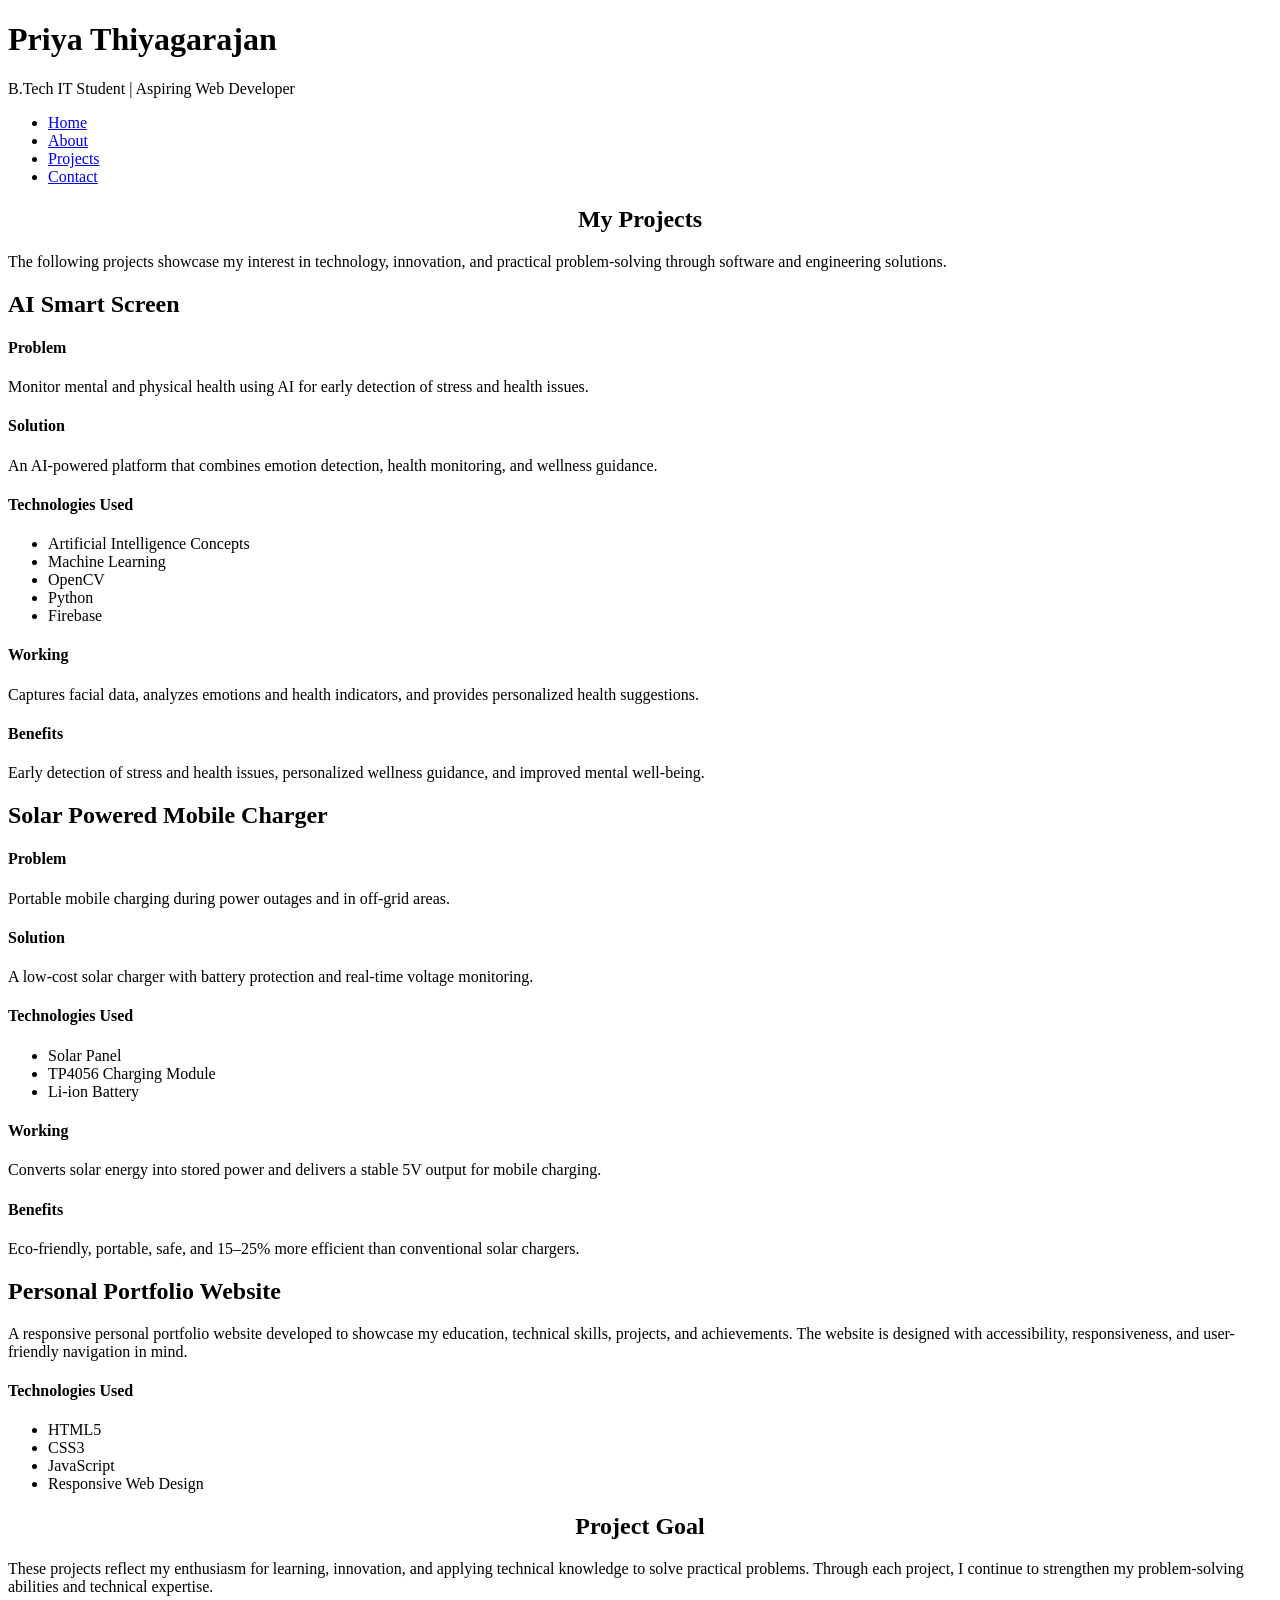
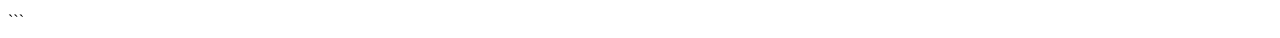
==== projects.html @ 735448b4 "Add files via upload" ====
<!DOCTYPE html>
<html lang="en">
<head>
    <meta charset="UTF-8">
    <meta name="viewport" content="width=device-width, initial-scale=1.0">
    <title>Projects | Explore My Portfolio</title>
    <link rel="stylesheet" href="css/style.css">
</head>

<body>

    <header>
        <h1><h1>Priya Thiyagarajan</h1>
        <p>B.Tech IT Student | Aspiring Web Developer</p>
</h1>
    </header>

    <!-- Paste the navigation here -->
    <nav aria-label="Main Navigation">
        <ul>
            <li><a href="index.html">Home</a></li>
            <li><a href="about.html">About</a></li>
            <li><a href="projects.html">Projects</a></li>
            <li><a href="contact.html">Contact</a></li>
        </ul>
    </nav>

    <main>



</body>
</html>
<main>

<div class="container">

    <section class="card">
        <center>
        <h2>My Projects</h2>
        </center>
        <p>
            The following projects showcase my interest in technology,
            innovation, and practical problem-solving through software
            and engineering solutions.
        </p>
    </section>

    <section class="card">

        <h2>AI Smart Screen</h2>

        <h4>
            Problem
        </h4>
<p>
Monitor mental and physical health using AI for early detection of stress and health issues.
</p>
        <h4>
            Solution
        </h4>
<p>
An AI-powered platform that combines emotion detection, health monitoring, and wellness guidance.
        </p>

        <h4>Technologies Used</h4>

        <ul>
            <li>Artificial Intelligence Concepts</li>
            <li>Machine Learning</li>
            <li>OpenCV</li>
            <li>Python</li>
            <li>Firebase</li>
        </ul>
<h4>Working</h4>
<p>Captures facial data, analyzes emotions and health indicators, and provides personalized health suggestions.</p>
<h4>Benefits</h4>

<p>Early detection of stress and health issues, personalized wellness guidance, and improved mental well-being.</p>
</section>

    <section class="card">

        <h2>Solar Powered Mobile Charger</h2>
        <h4>
            Problem
        </h4>
        <p>
           Portable mobile charging during power outages and in off-grid areas.
        </p>
        <h4>
            Solution
        </h4>
        <p>
A low-cost solar charger with battery protection and real-time voltage monitoring.
        </p>

        <h4>Technologies Used</h4>

        <ul>
            <li>Solar Panel</li>
            <li>TP4056  Charging Module</li>
            <li>Li-ion Battery</li>
        </ul>
        <h4>
            Working
        </h4>
        <p>
Converts solar energy into stored power and delivers a stable 5V output for mobile charging.
        </p>
<h4>
            Benefits
        </h4>
        <p>
Eco-friendly, portable, safe, and 15–25% more efficient than conventional solar chargers.
        </p>

    </section>

    <section class="card">

        <h2>Personal Portfolio Website</h2>

        <p>
            A responsive personal portfolio website developed to
            showcase my education, technical skills, projects,
            and achievements. The website is designed with
            accessibility, responsiveness, and user-friendly
            navigation in mind.
        </p>

        <h4>Technologies Used</h4>

        <ul>
            <li>HTML5</li>
            <li>CSS3</li>
            <li>JavaScript</li>
            <li>Responsive Web Design</li>
        </ul>
        </section>
<section class="card">
    <center>
        <h2>Project Goal</h2>
    </center>
    <p>
        These projects reflect my enthusiasm for learning, innovation, and applying technical knowledge to solve practical problems. Through each project, I continue to strengthen my problem-solving abilities and technical expertise.
    </p>

    </section>

</div>

</main>
```
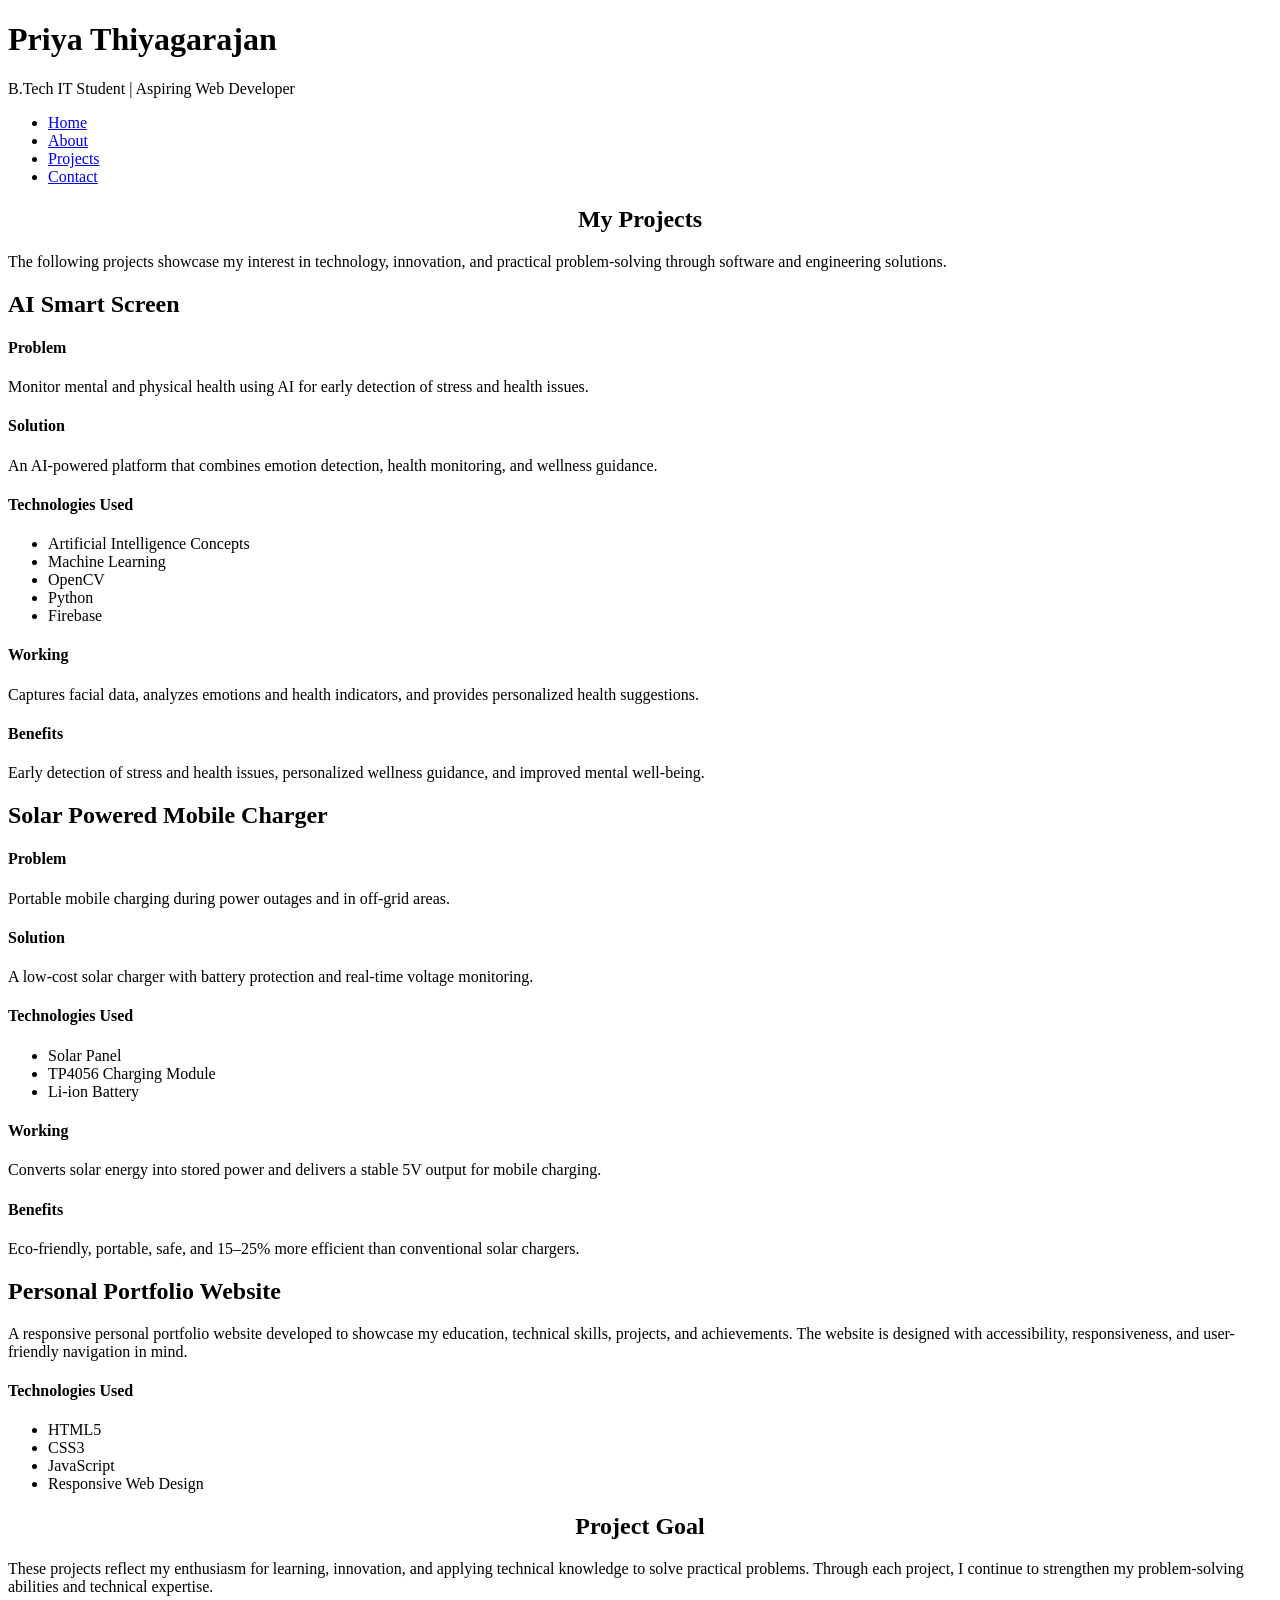
==== commit b9c9f374: "Fix HTML structure and improve formatting" ====
--- a/projects.html
+++ b/projects.html
@@ -4,7 +4,7 @@
     <meta charset="UTF-8">
     <meta name="viewport" content="width=device-width, initial-scale=1.0">
     <title>Projects | Explore My Portfolio</title>
-    <link rel="stylesheet" href="css/style.css">
+    <link rel="stylesheet" href=" css/style.css">
 </head>
 
 <body>
@@ -151,4 +151,3 @@
 </div>
 
 </main>
-```
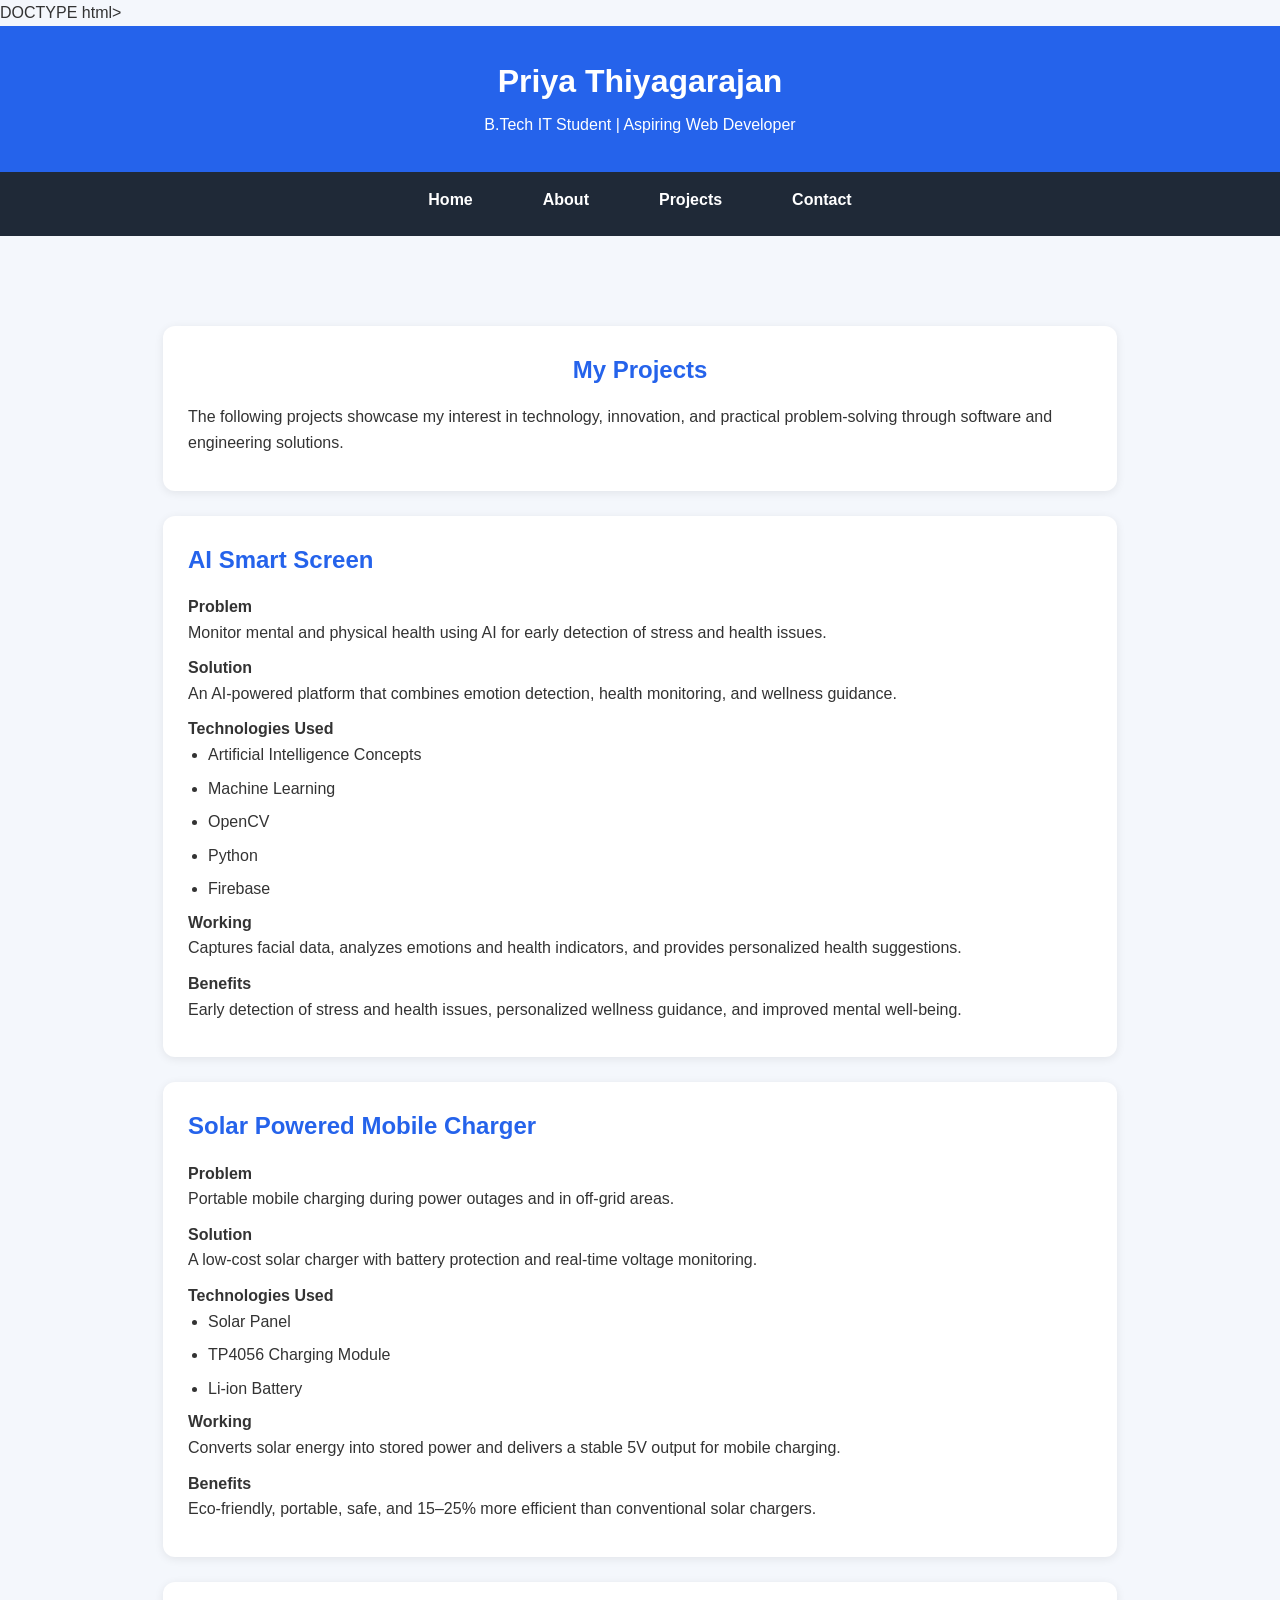
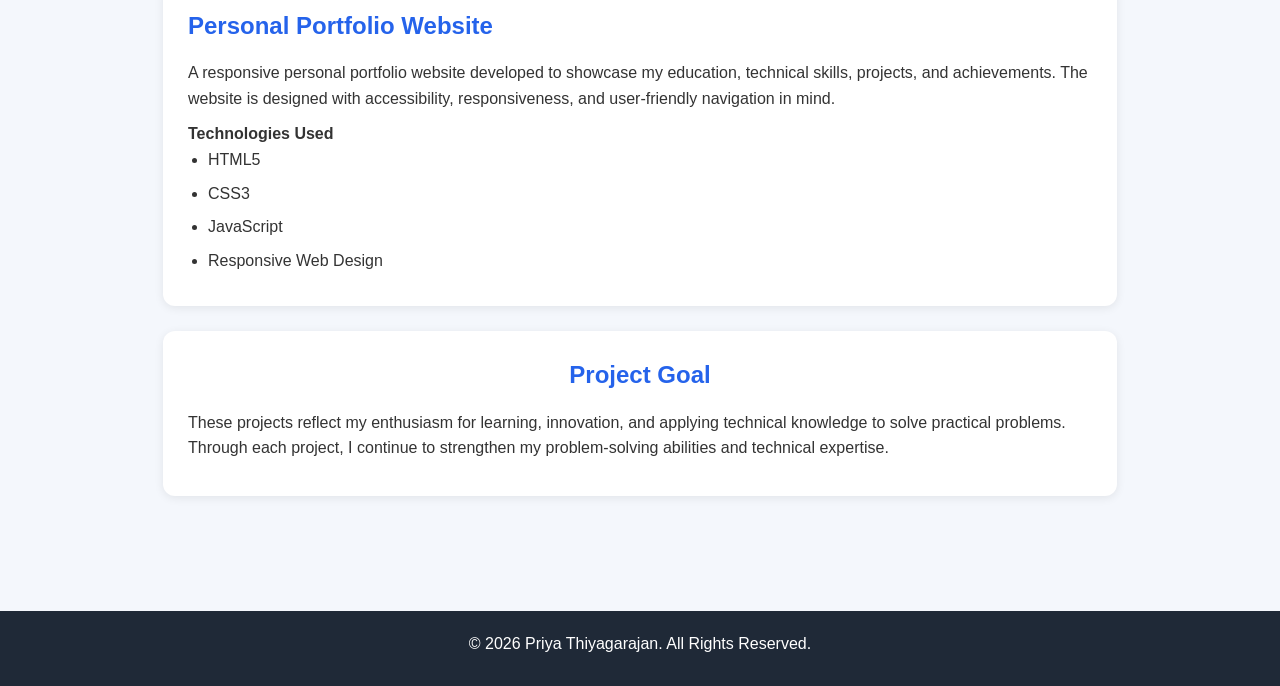
==== commit 61de1f65: "Update projects.html" ====
--- a/projects.html
+++ b/projects.html
@@ -1,10 +1,290 @@
-<!DOCTYPE html>
+DOCTYPE html>
 <html lang="en">
 <head>
     <meta charset="UTF-8">
     <meta name="viewport" content="width=device-width, initial-scale=1.0">
     <title>Projects | Explore My Portfolio</title>
-    <link rel="stylesheet" href=" css/style.css">
+    <style>
+    body{
+
+font-family: Arial, sans-serif;
+
+margin:0;
+
+line-height:1.6;
+
+}
+
+header{
+background:#333;
+
+color:white;
+
+text-align:center;
+
+padding:20px;
+
+}
+
+nav ul{
+
+display:flex;
+
+justify-content:center;
+
+gap:20px;
+
+list-style:none;
+
+padding:0;
+
+}
+
+nav a{
+
+text-decoration:none;
+
+font-weight:bold;
+
+}
+
+main{
+
+padding:20px;
+
+}
+
+section{
+
+margin-bottom:30px;
+
+}
+
+footer{
+
+text-align:center;
+
+padding:20px;
+
+background:#f4f4f4;
+
+}
+
+a:focus,
+button:focus,
+input:focus,
+textarea:focus{
+
+outline:3px solid blue;
+
+}
+
+.container{
+    width:90%;
+    max-width:1100px;
+    margin:auto;
+    padding:40px 0;
+}
+
+.page-title{
+    text-align:center;
+    margin-bottom:40px;
+}
+
+.page-title h1{
+    color:#2563eb;
+    margin-bottom:10px;
+}
+
+.card{
+    background:white;
+    padding:25px;
+    border-radius:12px;
+    margin-bottom:25px;
+    box-shadow:0 2px 10px rgba(0,0,0,0.08);
+}
+/* ===== GLOBAL STYLES ===== */
+
+*{
+    margin:0;
+    padding:0px;
+    box-sizing:border-box;
+    font-family: Arial, Helvetica, sans-serif;
+}
+
+body{
+    background-color:#f4f7fc;
+    color:#333;
+    line-height:1.6;
+}
+
+/* ===== HEADER ===== */
+
+header{
+    background:#2563eb;
+    color:white;
+    text-align:center;
+    padding:25px;
+}
+
+header h1{
+    margin-bottom:5px;
+    font-size:2rem;
+}
+
+header p{
+    font-size:1rem;
+}
+
+/* ===== NAVIGATION ===== */
+
+nav{
+    background:#1f2937;
+}
+
+nav ul{
+    list-style:none;
+    display:flex;
+    justify-content:center;
+    flex-wrap:wrap;
+}
+
+nav ul li a{
+    display:block;
+    color:white;
+    text-decoration:none;
+    padding:15px 25px;
+    transition:0.3s;
+}
+
+nav ul li a:hover{
+    background:#2563eb;
+}
+
+/* ===== MAIN CONTENT ===== */
+
+main{
+    width:90%;
+    max-width:1100px;
+    margin:30px auto;
+}
+
+/* ===== WHITE CONTENT BOXES ===== */
+
+section,
+article{
+    background:white;
+    padding:25px;
+    margin-bottom:25px;
+    border-radius:12px;
+    box-shadow:0 2px 10px rgba(0,0,0,0.08);
+}
+
+section h2,
+article h3{
+    color:#2563eb;
+    margin-bottom:15px;
+}
+
+p{
+    margin-bottom:10px;
+}
+
+/* ===== TABLES ===== */
+
+table{
+    width:100%;
+    border-collapse:collapse;
+    margin-top:15px;
+}
+
+table td,
+table th{
+    border:1px solid #ddd;
+    padding:12px;
+}
+
+table th{
+    background:#2563eb;
+    color:white;
+}
+
+table td:first-child{
+    font-weight:bold;
+    background:#f8fafc;
+}
+
+/* ===== LISTS ===== */
+
+ul{
+    padding-left:20px;
+}
+
+li{
+    margin-bottom:8px;
+}
+
+/* ===== CONTACT FORM ===== */
+
+form{
+    display:flex;
+    flex-direction:column;
+    gap:15px;
+}
+
+input,
+textarea{
+    padding:12px;
+    border:1px solid #ccc;
+    border-radius:6px;
+}
+
+button{
+    background:#2563eb;
+    color:white;
+    border:none;
+    padding:12px;
+    border-radius:6px;
+    cursor:pointer;
+}
+
+button:hover{
+    background:#1d4ed8;
+}
+
+/* ===== FOOTER ===== */
+
+footer{
+    background:#1f2937;
+    color:white;
+    text-align:center;
+    padding:20px;
+    margin-top:30px;
+}
+
+/* ===== RESPONSIVE ===== */
+
+@media(max-width:768px){
+
+    nav ul{
+        flex-direction:column;
+        text-align:center;
+    }
+
+    header h1{
+        font-size:1.6rem;
+    }
+
+}
+footer{
+    background:#1f2937;
+    color:white;
+    text-align:center;
+    padding:20px;
+    margin-top:30px;
+}
+</style>
+    
 </head>
 
 <body>
@@ -25,12 +305,6 @@
         </ul>
     </nav>
 
-    <main>
-
-
-
-</body>
-</html>
 <main>
 
 <div class="container">
@@ -151,3 +425,9 @@
 </div>
 
 </main>
+<footer>
+    <p>© 2026 Priya Thiyagarajan. All Rights Reserved.</p>
+</footer>
+
+</body>
+</html>
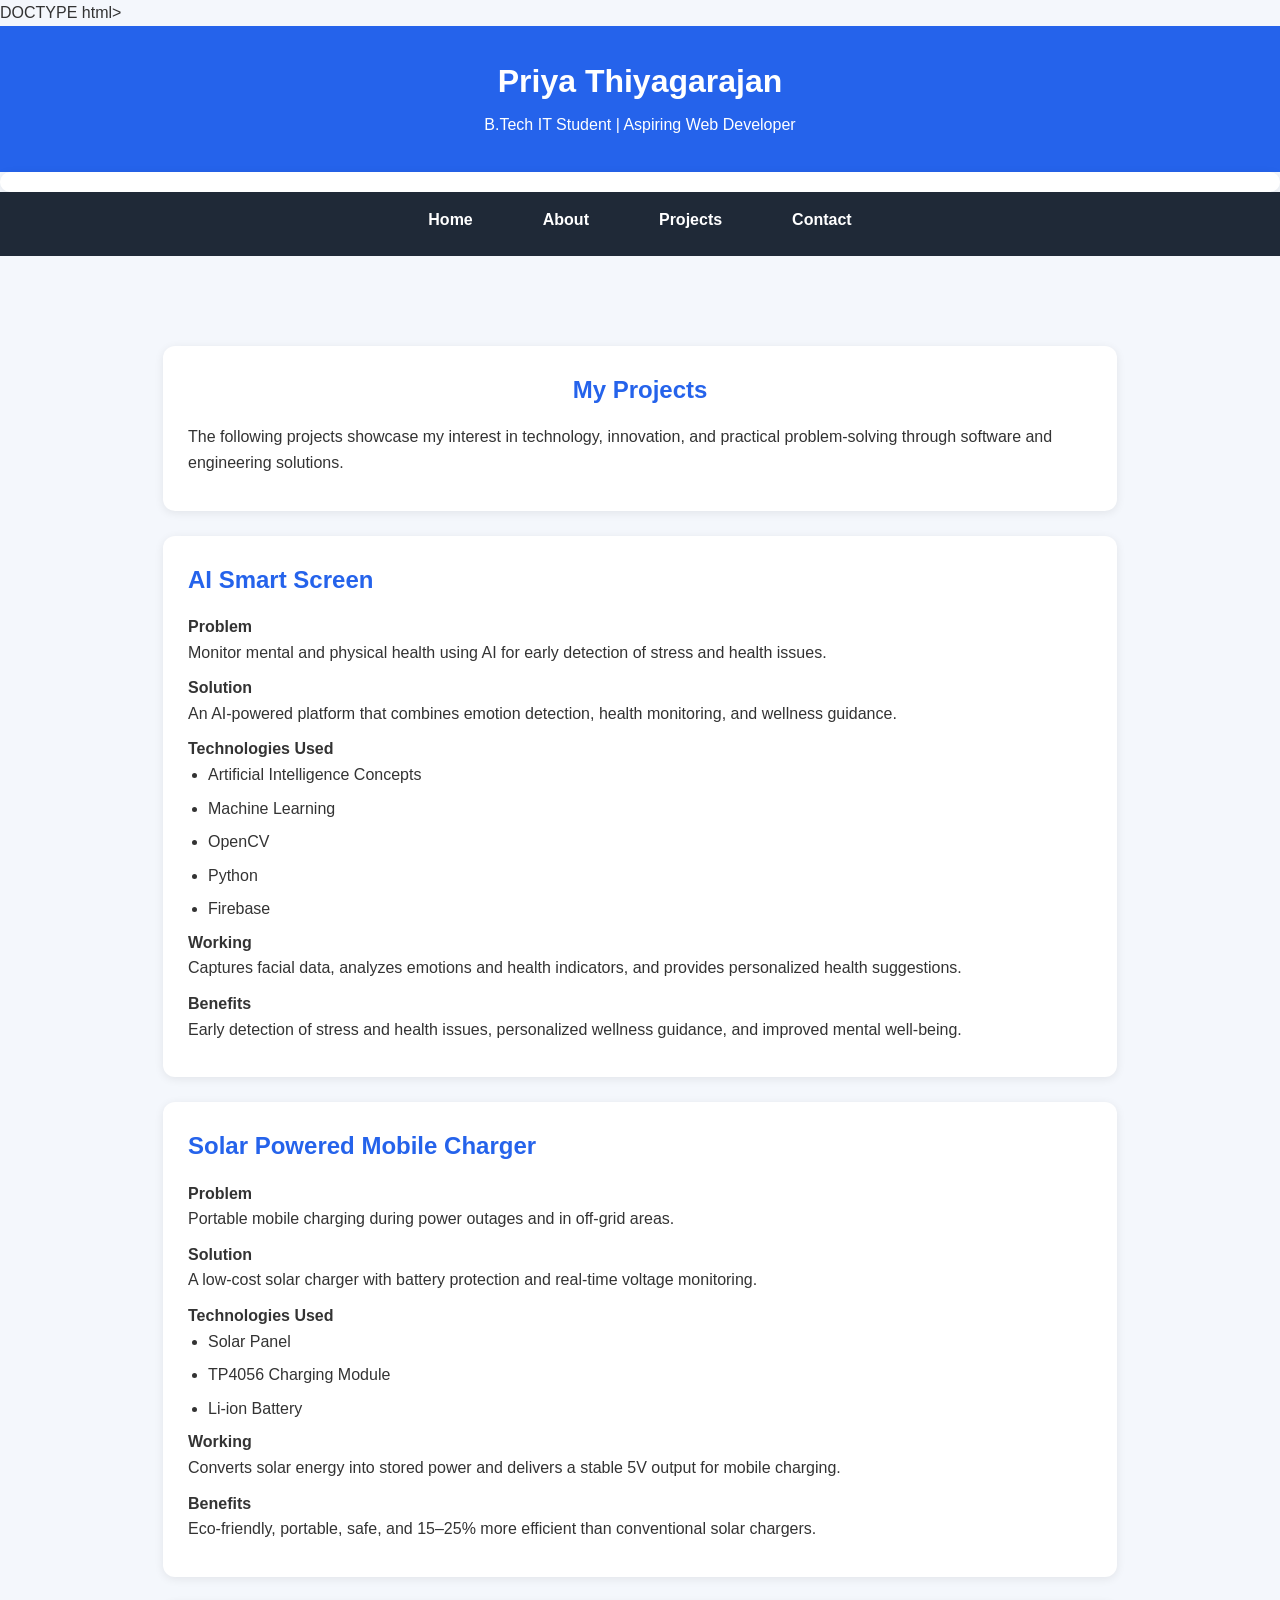
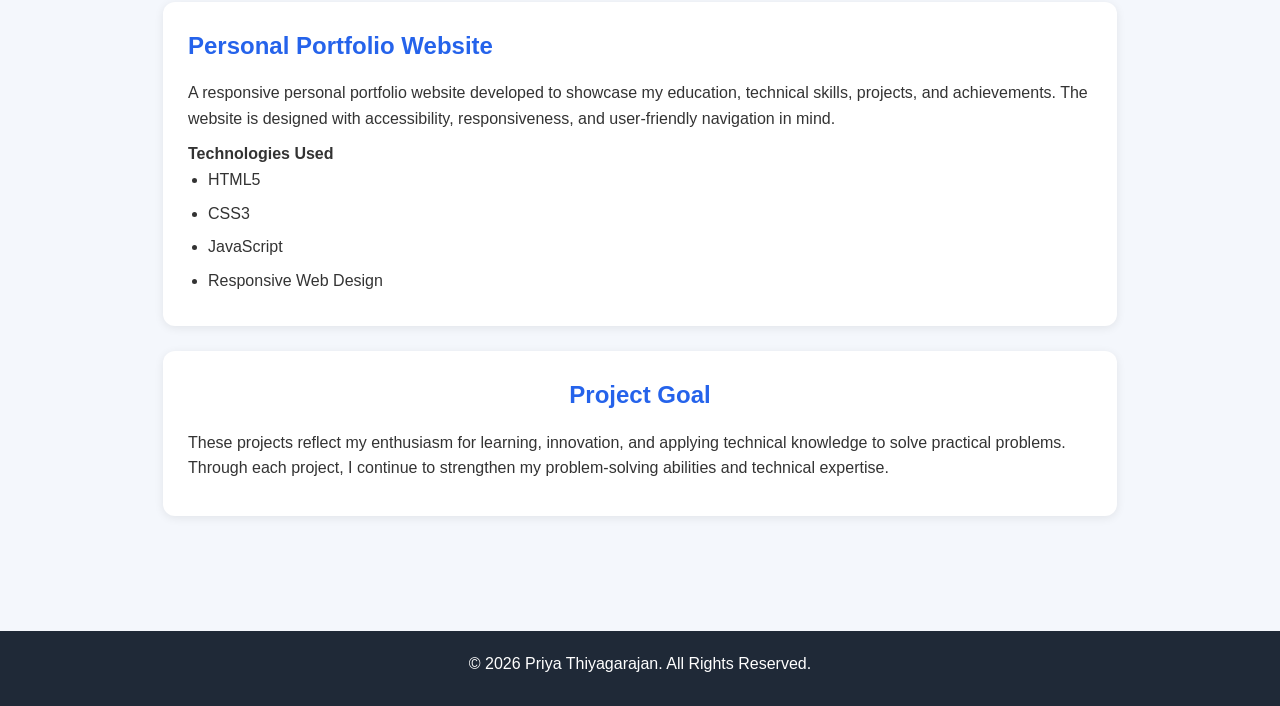
==== commit b50e1927: "Update projects.html" ====
--- a/projects.html
+++ b/projects.html
@@ -294,8 +294,13 @@
         <p>B.Tech IT Student | Aspiring Web Developer</p>
 </h1>
     </header>
-
-    <!-- Paste the navigation here -->
+    <section style="background:white;
+    padding:10px;
+    border-radius:10px;
+    box-shadow:0 2px 10px rgba(0,0,0,0.08);
+    margin-bottom:0px;">
+        
+    </section>
     <nav aria-label="Main Navigation">
         <ul>
             <li><a href="index.html">Home</a></li>
